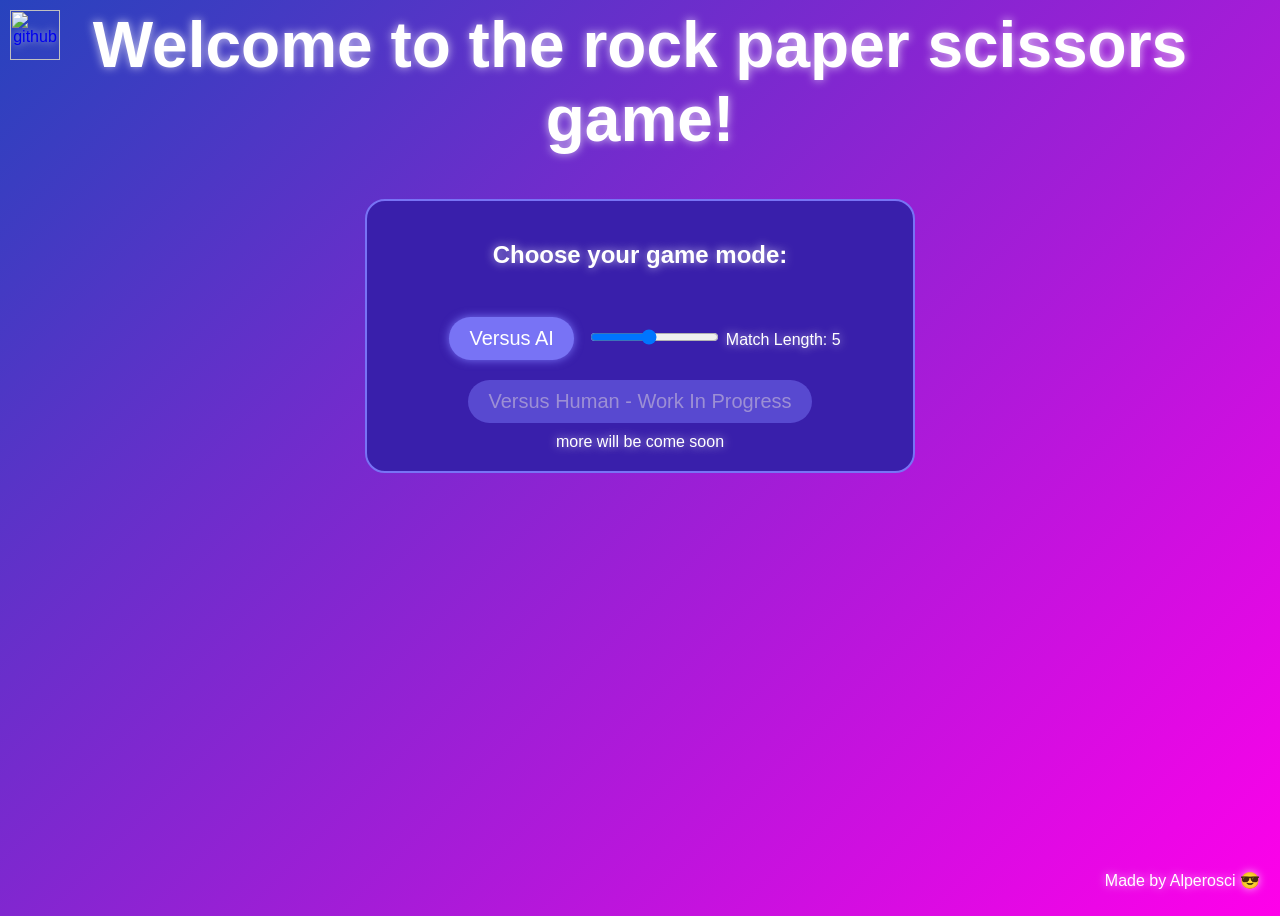
==== index.html @ 1696772a "Add files via upload" ====
<html>
    <head>
        <title>Rock Paper Scissors</title>
        <link rel="stylesheet" type="text/css" href="styles.css">
        <link rel="icon" href="icon.ico" type="image/x-icon">
        <script src="script.js"></script>
        <meta charset="UTF-8">
    </head>
    <body onload="updateSlider()">
        <center>
            <h1>Welcome to the rock paper scissors game!</h1>
            <div class="nicecontainer">
                <h2>Choose your game mode:</h2>
                <br>
                <button onclick="gotoaigame()">Versus AI</button>
                <input oninput="updateSlider()" id="airoundslider" type="range" min="1" max="10" value="5">
                <label for="airoundslider">Match Length: <span id="aimatchLengthValue">5</span></label>
                <br>
                <button disabled>Versus Human - Work In Progress</button>
                <br>more will be come soon
                <div class="authortext">Made by Alperosci 😎</div>
                <div class="socials">
                <a href="https://github.com/Alperosci"><img src="https://cdn-icons-png.flaticon.com/512/25/25231.png" alt="github"></a>
                </div>
            </div>
        </center>
    </body>
</html>
---- styles.css ----
body {
    font-family: Arial;
    background-color: darkblue;
    color: white;
    background: linear-gradient(135deg , #2743bd, #ff00ea);
    min-height: 100vh;
    text-shadow: 0px 0px 10px rgba(255, 255, 255, 0.7);
    overflow: hidden;
}

h1 {
  font-size: 4rem;
}

button {
    background-color: #7873f5;
    box-shadow: 0px 0px 10px #7873f5;
    border-radius: 100px;
    padding: 10px 20px;
    border: none;
    font-size: 20px;
    color: white;
    transition: all 0.1s ease;
    margin: 10px;
    cursor: pointer;
}

button:active {
    transform: scale(0.95);
    box-shadow: 0px 0px 20px #6524aa;
}

button:hover {
    background-color: #5b5ab6;
    box-shadow: 0px 0px 20px #6524aa;
}
button:focus {
    outline: none;
    box-shadow: 0px 0px 20px #6524aa;
}
button:disabled {
    background-color: #7873f5;
    box-shadow: none;
    cursor: not-allowed;
    opacity: 0.5;
}

.nicecontainer {
    background-color: rgb(57, 31, 171);
    width: 40%;
    border-radius: 20px;
    border: solid 2px #7873f5;
    padding: 20px;
}

.movebox {
    display: flex;
    background-color: #5650ee;
    align-items: center;
    justify-content: center;
    border-radius: 10px;
    margin: 20px;
    font-size: 90px;
    padding: 10px;
    aspect-ratio: 1 / 1;
    width: min(25vw, 190px);
}

.moves-container {
    display: flex;
    justify-content: center;
    align-items: center;
}

.authortext {
    position: fixed;
    bottom: 10px;
    right: 20px;
}

.backbutton {
    position: fixed;
    top: 20px;
    left: 20px;
}

.socials {
    position: fixed;
    top: 10px;
    left: 10px;
}

img {
    height: 50px;
    transition: all 0.3s ease;
}

img:hover {
    height: 60px;
    
}
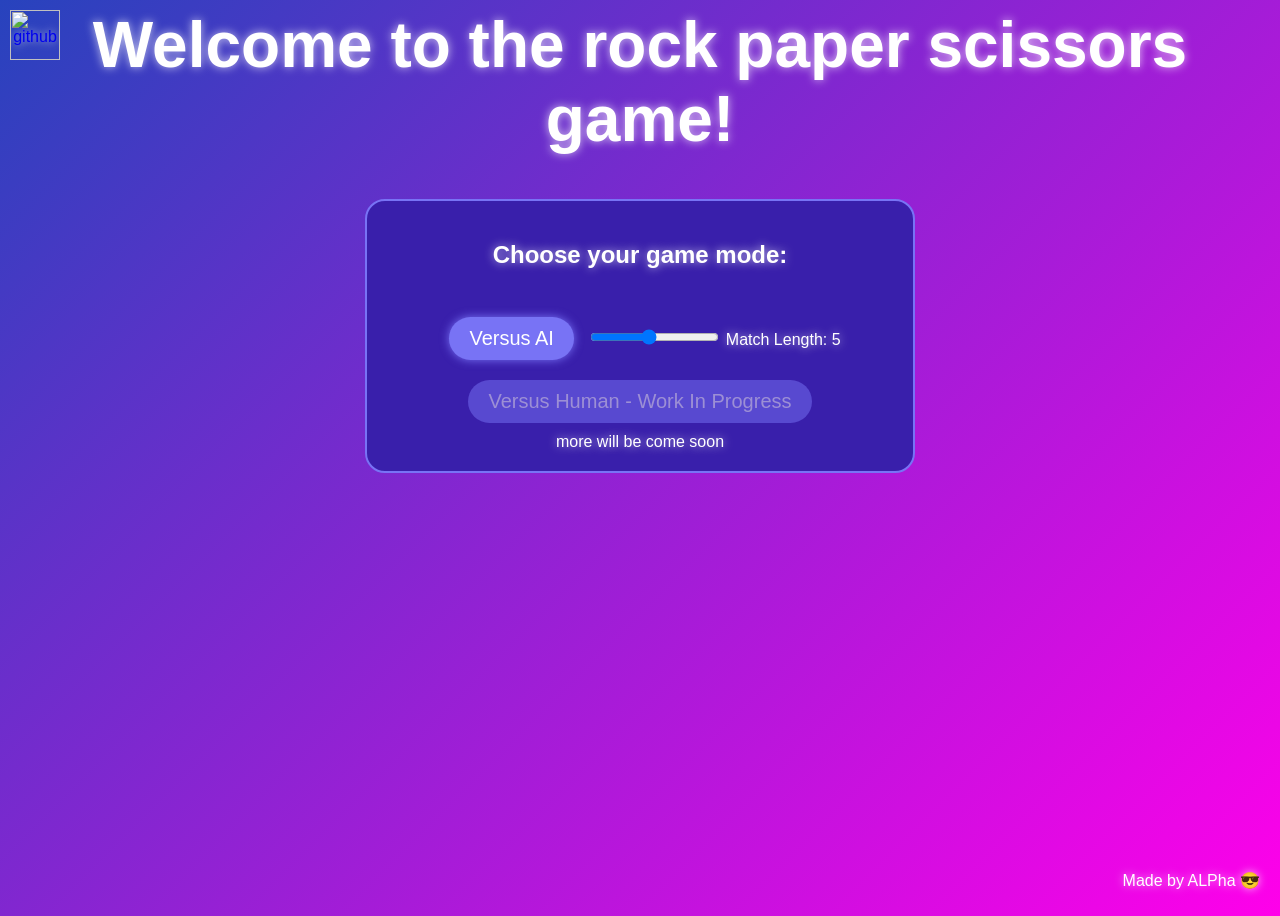
==== commit cab134bd: "Update index.html" ====
--- a/index.html
+++ b/index.html
@@ -18,9 +18,9 @@
                 <br>
                 <button disabled>Versus Human - Work In Progress</button>
                 <br>more will be come soon
-                <div class="authortext">Made by Alperosci 😎</div>
+                <div class="authortext">Made by ALPha 😎</div>
                 <div class="socials">
-                <a href="https://github.com/Alperosci"><img src="https://cdn-icons-png.flaticon.com/512/25/25231.png" alt="github"></a>
+                <a href="https://github.com/ALPha-web-dev"><img src="https://cdn-icons-png.flaticon.com/512/25/25231.png" alt="github"></a>
                 </div>
             </div>
         </center>
